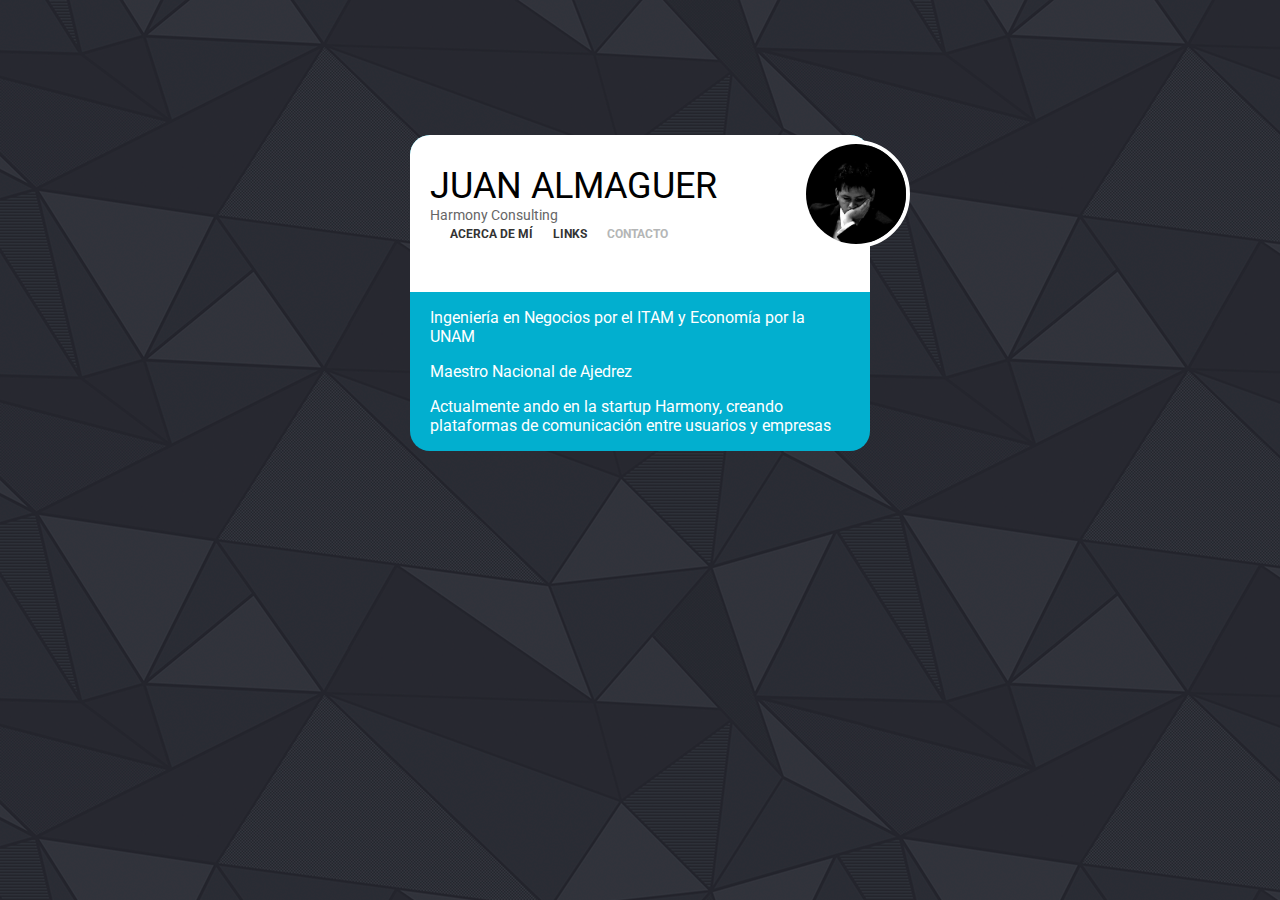
==== contacto.html @ 39d0b6fb "Adelanto-primero-pagina" ====
<!DOCTYPE html>

<html>
	<head>
		<title> Contacto - Juan Almaguer</title>
		<meta charset ="utf-8">
		<link href='http://fonts.googleapis.com/css?family=Roboto:400,100,500,700,900' rel='stylesheet' type='text/css'>
		<link rel="stylesheet" href="css/style.css">
		<link rel="stylesheet" href="css/style_contacto.css">
	</head>
	<body>
		<div id="miperfil">
			<header>
				<section class="resumen">
					<h1> JUAN ALMAGUER </h1>
					<p> Harmony Consulting </p>
					<div class="avatarjm">
						<img src="img/jmchess.jpg" alt="Mi foto">
					</div>
				<section>

				<nav>
					<ul>
<!-- <a> es link-->		<li>
							<a href="index.html">Acerca de Mí</a>
						</li> 
						<li>
							<a href="redes.html">Links</a>
						</li>
						<li class="activo">
							<a href="contacto.html">Contacto</a>
						</li>
					</ul>

				</nav>
			
			</header>
			<main>
				<section class="bio">
					<p> Ingeniería en Negocios por el ITAM y Economía por la UNAM
					<p>
					<p> Maestro Nacional de Ajedrez 

					</p>

					<p> Actualmente ando en la startup Harmony, creando plataformas de comunicación entre usuarios y empresas </p>
					
				</section>
			</main>
			

	
		</div>
		


	</body>
</html>
---- css/style.css ----
body{
	background-image: url('../img/back.png');
	font-family: 'Roboto', sans-serif;
}

#miperfil {
	background-color: #02AFCF;
	width: 460px;
	position: absolute;
	left: 50%; /*Con esto lo mueves a la mitad y luego ya lo jalas */
	top: 15%;
	margin-left: -230px;
	border-radius: 20px;
}

#miperfil header{
	background-color: white;
	border-radius: 20px 20px 0 0;
}

#miperfil header .resumen{
	padding: 30px 20px 30px 20px;
	position: relative;
}

#miperfil header .resumen .avatarjm{
	position: absolute;
	width: 100px;
	height: 100px;
	right: -40px;
	top: 5px;
	border: 4px solid;
	border-color: white;
	border-radius: 60px;
	overflow: hidden;
}

#miperfil header .resumen .avatarjm img{
	width: 100%;
	height: auto;
}

#miperfil header .resumen h1 {
	margin: 0;
	font-size: 36px;
	font-weight: 400;
}

#miperfil header .resumen p{
	margin: 0px;
	font-size: 14px;
	font-weight: normal;
	color: #666666;
}

#miperfil header nav ul {
	list-style: none;
	margin: 0px;
	padding: 0px;
	overflow: hidden;
}

#miperfil header nav ul li{
	float: left;
	margin: 0 0 20px 20px;
	}

#miperfil header nav ul li a{
	text-transform: uppercase;
	text-decoration: none;
	font-size: 12px;
	font-weight: bold;
	color: #333333;	
}

#miperfil header nav ul li.activo a {
	color: #b4b6b6
}

main .bio{
	padding-left: 20px;
	padding-right: 20px;
}

main .bio p{
	color: white;
}
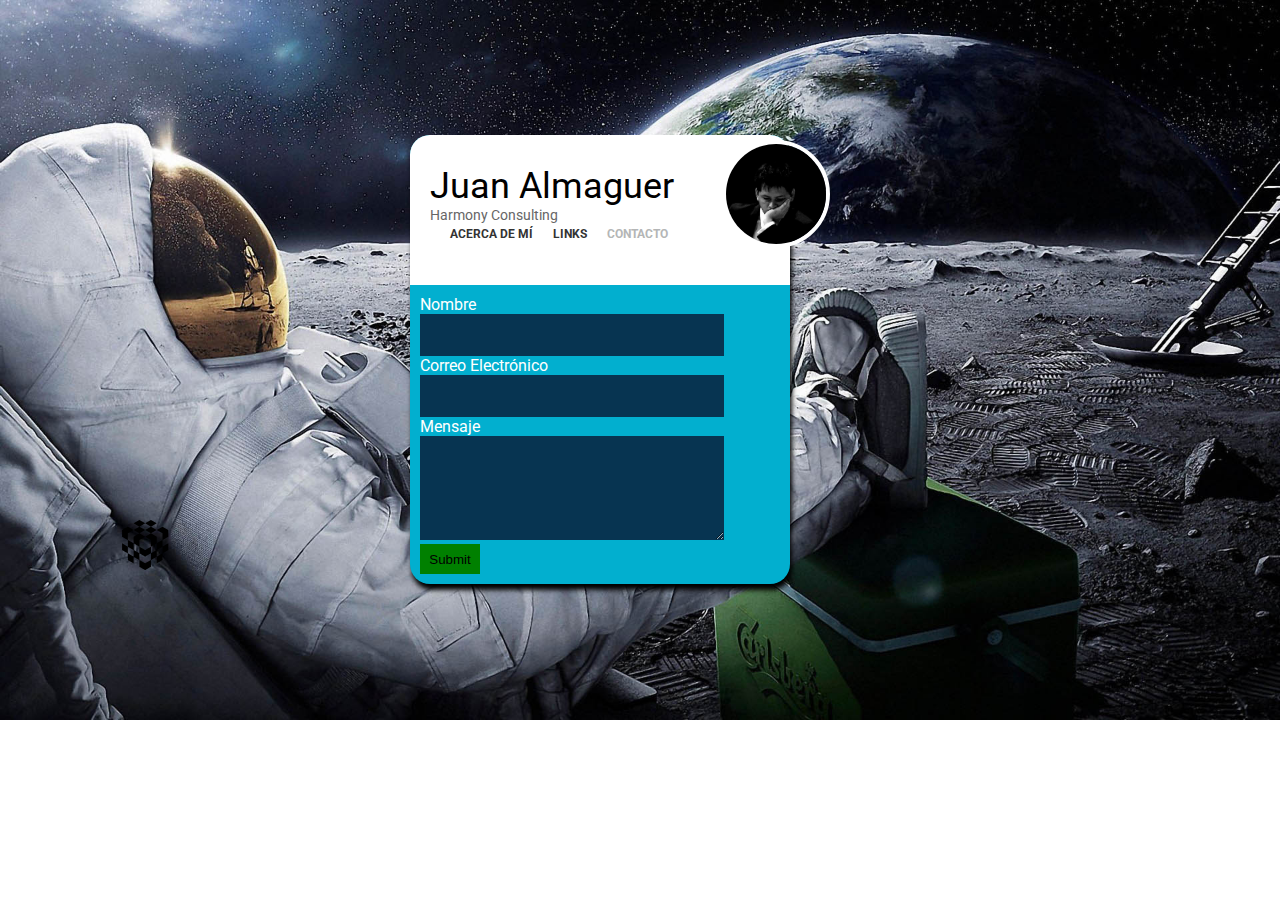
==== commit 9ffcf33a: "Tercer día" ====
--- a/contacto.html
+++ b/contacto.html
@@ -2,23 +2,25 @@
 
 <html>
 	<head>
-		<title> Contacto - Juan Almaguer</title>
+		<title>  Redes Sociales - Juan Almaguer </title>
 		<meta charset ="utf-8">
 		<link href='http://fonts.googleapis.com/css?family=Roboto:400,100,500,700,900' rel='stylesheet' type='text/css'>
 		<link rel="stylesheet" href="css/style.css">
-		<link rel="stylesheet" href="css/style_contacto.css">
+		<link rel="stylesheet" href="css/contacto_style.css">
 	</head>
 	<body>
+		<div class="cubochess">
+			<img src="img/chesscube.svg">
+		</div>
 		<div id="miperfil">
 			<header>
 				<section class="resumen">
-					<h1> JUAN ALMAGUER </h1>
+					<h1> Juan Almaguer </h1>
 					<p> Harmony Consulting </p>
 					<div class="avatarjm">
 						<img src="img/jmchess.jpg" alt="Mi foto">
 					</div>
 				<section>
-
 				<nav>
 					<ul>
 <!-- <a> es link-->		<li>
@@ -31,28 +33,27 @@
 							<a href="contacto.html">Contacto</a>
 						</li>
 					</ul>
-
 				</nav>
-			
 			</header>
 			<main>
-				<section class="bio">
-					<p> Ingeniería en Negocios por el ITAM y Economía por la UNAM
-					<p>
-					<p> Maestro Nacional de Ajedrez 
-
-					</p>
-
-					<p> Actualmente ando en la startup Harmony, creando plataformas de comunicación entre usuarios y empresas </p>
-					
-				</section>
+					<form class= "contenedor">
+						<label> Nombre </label>
+						<br>
+						<input type="text">
+						
+						<br>
+						<label> Correo Electrónico </label>
+						<br>
+						<input type="text">
+						<br>	
+						<label> Mensaje </label>
+						<br>
+						<textarea> </textarea>
+						<br> 
+						<input class="botonEnviar" type="Submit">
+						
+					</form>
 			</main>
-			
-
-	
-		</div>
-		
-
-
+		</div>	
 	</body>
 </html>--- a/css/style.css
+++ b/css/style.css
@@ -1,21 +1,25 @@
 body{
-	background-image: url('../img/back.png');
+	background-image: url('../img/bck2.jpg');
+	background-repeat: no-repeat;
+	background-size: cover;
 	font-family: 'Roboto', sans-serif;
 }
 
 #miperfil {
 	background-color: #02AFCF;
-	width: 460px;
+	width: 380px;
 	position: absolute;
 	left: 50%; /*Con esto lo mueves a la mitad y luego ya lo jalas */
 	top: 15%;
 	margin-left: -230px;
 	border-radius: 20px;
+	box-shadow: 2px 6px 5px black;
 }
 
 #miperfil header{
 	background-color: white;
 	border-radius: 20px 20px 0 0;
+	height: 150px;
 }
 
 #miperfil header .resumen{
@@ -71,6 +75,11 @@
 	font-size: 12px;
 	font-weight: bold;
 	color: #333333;	
+	transition: color .3s ease; 
+}
+
+#miperfil header nav ul li a:hover{
+	color: blue;
 }
 
 #miperfil header nav ul li.activo a {
@@ -86,3 +95,16 @@
 	color: white;
 }
 
+main .imagli img{
+	margin-left: 15px;
+	width: 30px;
+	height: 52px;
+}
+body .cubochess img{
+	width: 50px;
+	height: 50px;
+	position: absolute;
+	left: 120px;
+	bottom: 330px;
+}
+
--- a/css/contacto_style.css
+++ b/css/contacto_style.css
@@ -0,0 +1,28 @@
+
+
+main .contenedor {
+	padding: 10px;
+	color: white;
+}
+
+main .contenedor input{
+	background-color: #073451;
+	border: none;
+	width: 300px;
+	height: 40px;	
+}
+
+
+
+main .contenedor .botonEnviar{
+	background-color: green;
+	width: 60px;
+	height: 30px;
+}
+
+main .contenedor textarea{
+	background-color: #073451;
+	border: none;	
+	width: 300px;
+	height: 100px;
+}